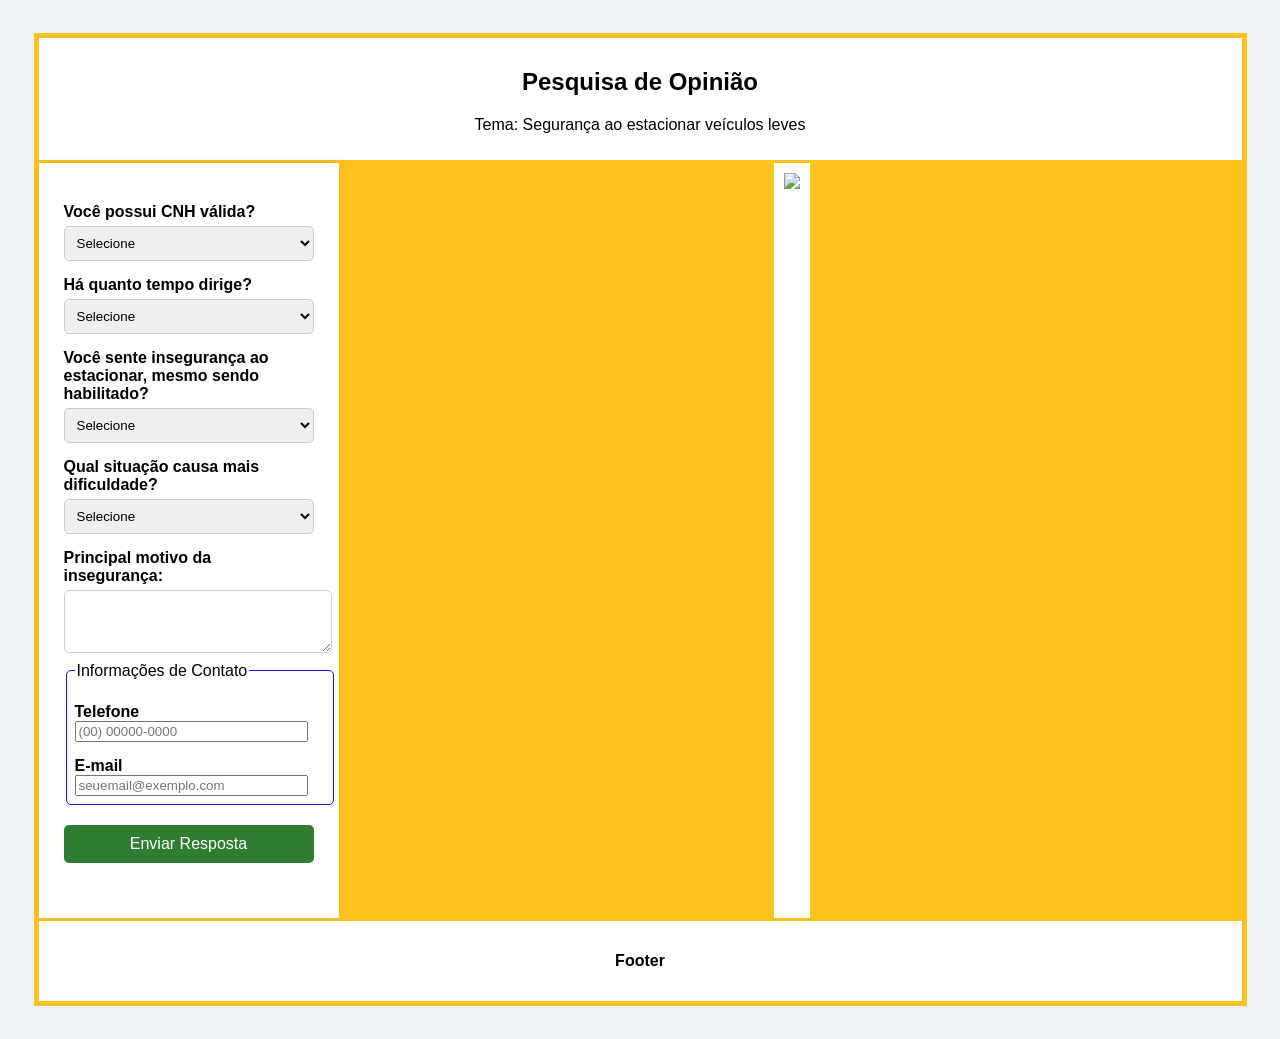
==== index.html @ d5e7ea15 "Pesquisa Opinião - Baliza" ====
<!DOCTYPE html>
<html lang="pt-br">
<head>
  <meta charset="UTF-8" />
  <meta name="viewport" content="width=device-width, initial-scale=1.0"/>

 <script  src="src/script.js"></script>
  <link href="src/stylo.css" rel="stylesheet" />
  <title>Pesquisa - Segurança ao Estacionar</title>
 
</head>
<body>


<div class="container">
  <div class="header" ><h2>Pesquisa de Opinião</h2>
  <p>Tema: Segurança ao estacionar veículos leves</p></div>
  <div class="menu">
    

  <form id="formPesquisa">

    <label>Você possui CNH válida?</label>
    <select id="cnh" required>
      <option value="">Selecione</option>
      <option>Sim</option>
      <option>Não</option>
    </select>

    <label>Há quanto tempo dirige?</label>
    <select id="tempo">
      <option value="">Selecione</option>
      <option>Menos de 1 ano</option>
      <option>1 a 3 anos</option>
      <option>3 a 10 anos</option>
      <option>Mais de 10 anos</option>
    </select>

    <label>Você sente insegurança ao estacionar, mesmo sendo habilitado?</label>
    <select id="inseguranca" required>
      <option value="">Selecione</option>
      <option>Sim, frequentemente</option>
      <option>Às vezes</option>
      <option>Raramente</option>
      <option>Nunca</option>
    </select>

    <label>Qual situação causa mais dificuldade?</label>
    <select id="situacao">
      <option value="">Selecione</option>
      <option>Baliza (vaga paralela)</option>
      <option>Shopping/estacionamento fechado</option>
      <option>Rua movimentada</option>
      <option>Vagas apertadas</option>
      <option>Não tenho dificuldade</option>
    </select>

    <label>Principal motivo da insegurança:</label>
    <textarea id="motivo" rows="3"></textarea>

    <fieldset>
  <legend>Informações de Contato</legend>

  <label>Telefone</label>
  <input  id="tel" name="tel" placeholder="(00) 00000-0000" >

  <label>E-mail</label>
  <input  id="email" name="email" placeholder="seuemail@exemplo.com">

</fieldset>


    <button type="submit">Enviar Resposta</button>
    <div class="ok" id="msg"></div>
  </form>



  </div>
 <div class="content">
  <img src="imagens/EstradaSol.jpg" >
 </div>
  <div class="footer"><h4>Footer</h4></div>
</div>
</body>
</html>
---- src/stylo.css ----
body {    
      font-family: Arial, sans-serif;
      background: #eef2f7;
      display: flex;
      justify-content: center;
      padding: 25px;
    }
  

    .box_II {
      background: white;
      padding: 25px;
      border-radius: 10px;
      max-width: 550px;
      width: 100%;
      box-shadow: 0 0 10px rgba(0,0,0,0.1);
      float:left;
    }

    .container {
  display: grid;
  grid-template-areas:
    "header header"
    "menu content"
    "footer footer";
  grid-template-columns: 1fr 3fr;
  gap: 3px;
  background-color: hwb(44 12% 0%);
  padding: 5px;
}
.container div {
  background-color: white;
  padding: 10px;
}
.container div.header {
  grid-area: header;
  text-align: center;
 font-family: sans-serif;
  
}
.container div.menu {
  grid-area: menu;
       background: white;
      padding: 25px;
    
      max-width: 250px;
      width: 100%;
      box-shadow: 0 0 10px rgba(0,0,0,0.1);
}

    h2 {
      text-align: center;
    }
    label {
      display: block;
      margin-top: 15px;
      font-weight: bold;
    }
    select, textarea{
      width: 100%;
      padding: 8px;
      margin-top: 5px;
      border-radius: 5px;
      border: 1px solid #ccc;
      
    }

     fieldset {

        width: 100%;
      padding: 8px;
      margin-top: 5px;
      border-radius: 5px;
      border: 1px solid #101ee6;
     }

    input {
        width: 90%;

    }
    button {
      margin-top: 20px;
      width: 100%;
      padding: 10px;
      background: #2e7d32;
      color: white;
      border: none;
      border-radius: 5px;
      font-size: 16px;
      cursor: pointer;
    }
    button:hover {
      background: #1b5e20;
    }
    .ok {
      text-align: center;
      color: green;
      margin-top: 10px;
    }

.container div.content {
  grid-area: content;
  /* width: 100%;  Ocupa 80% da largura do pai */
  margin: 0 auto; /* Centraliza */
}
img {
  width: 100%;
}
.container div.footer {
  grid-area: footer;
  text-align: center;  
}
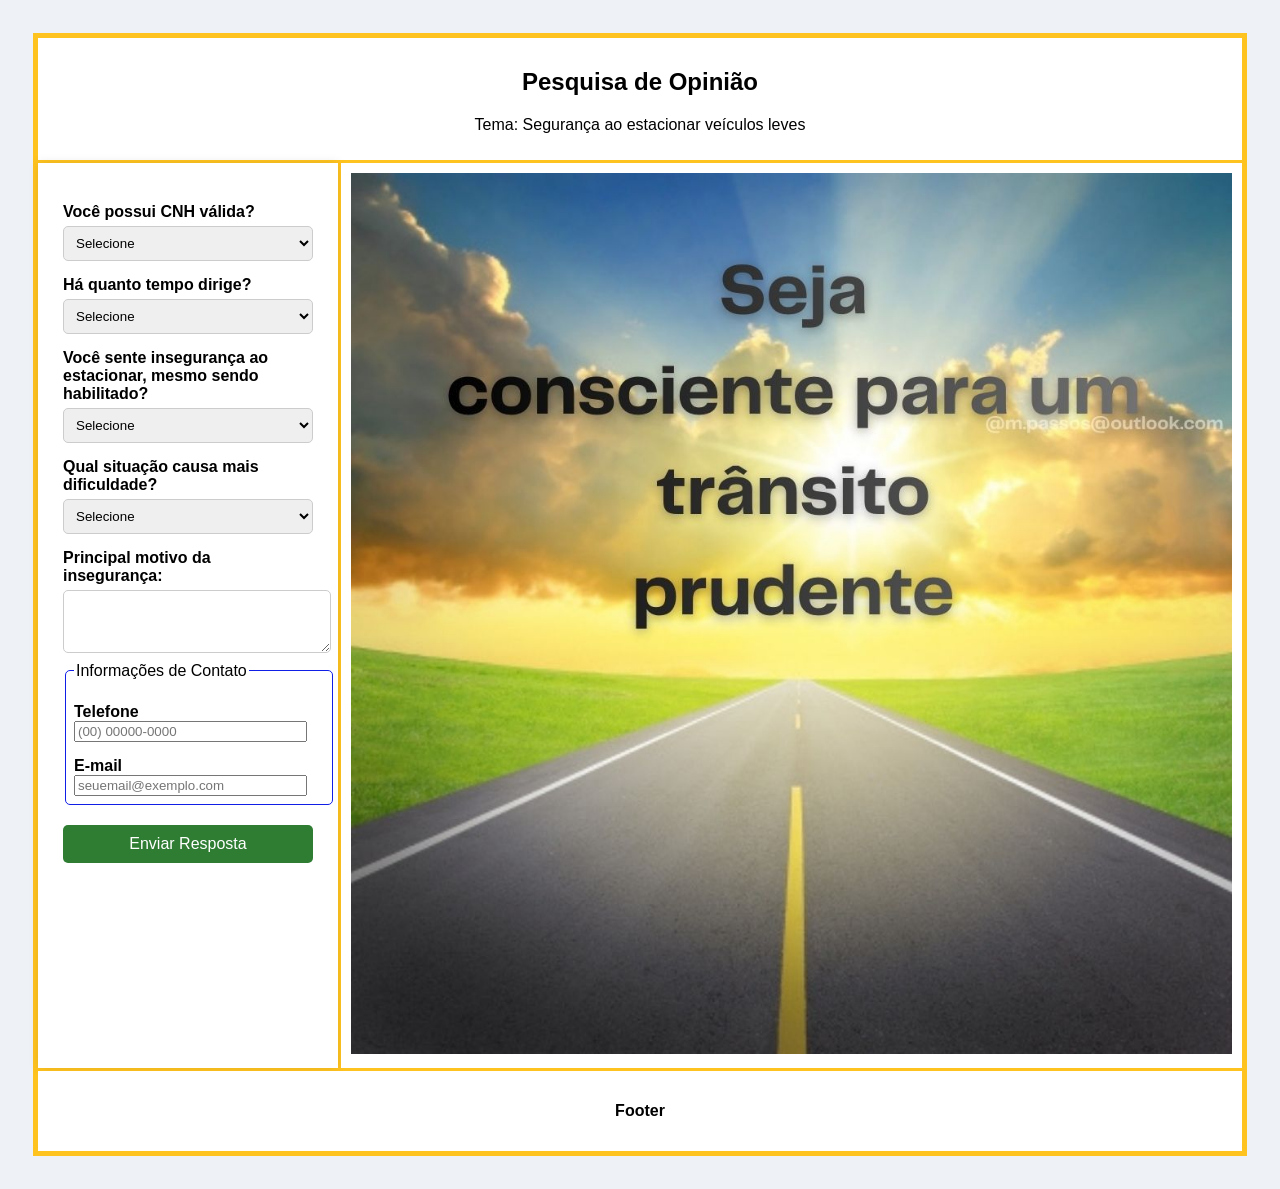
==== commit 16ae18c9: "Update index.html" ====
--- a/index.html
+++ b/index.html
@@ -78,9 +78,10 @@
 
   </div>
  <div class="content">
-  <img src="imagens/EstradaSol.jpg" >
+  <img src="EstradaSol.jpg" >
  </div>
   <div class="footer"><h4>Footer</h4></div>
 </div>
 </body>
-</html>+
+</html>
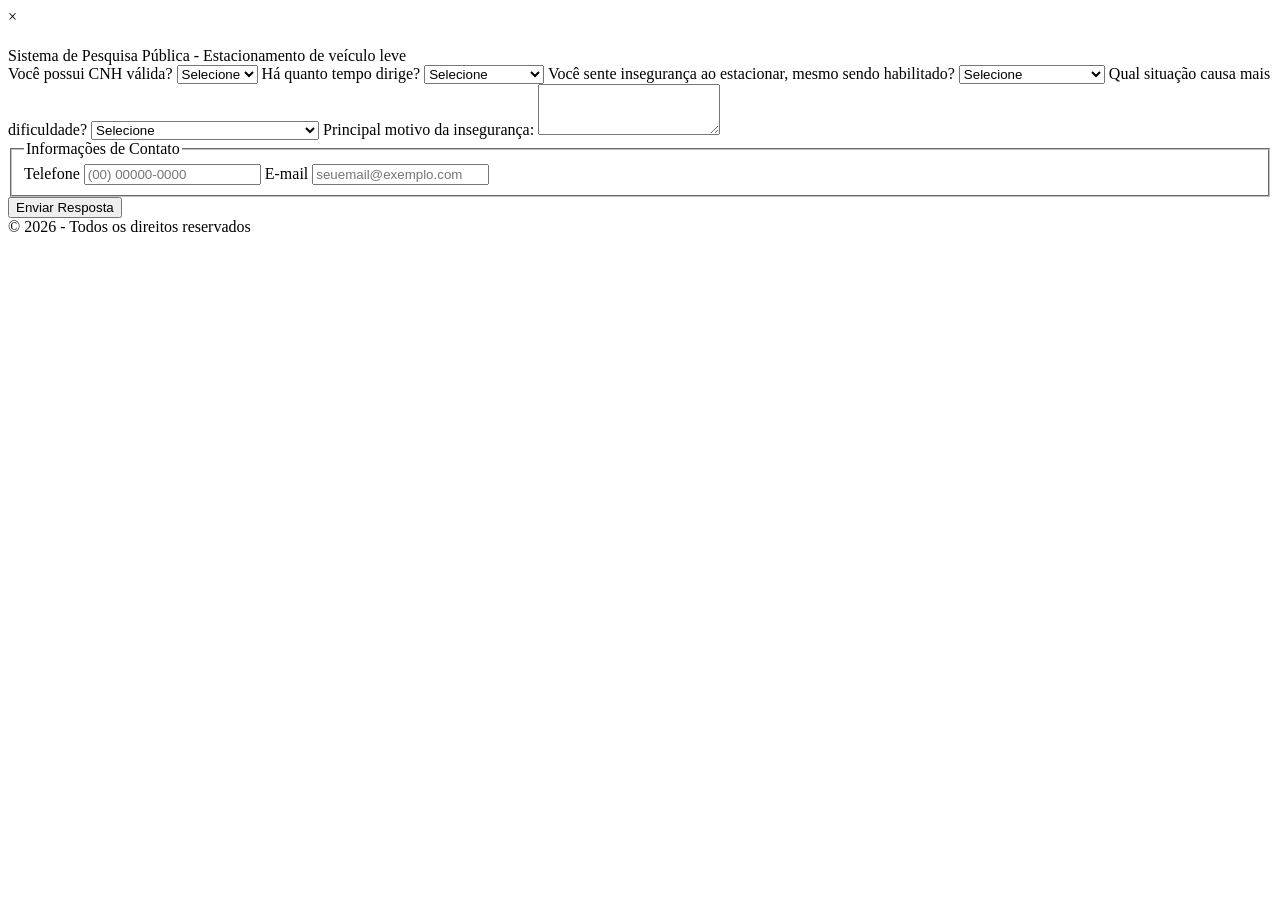
==== commit 51169ee6: "index.html Versão nova" ====
--- a/index.html
+++ b/index.html
@@ -1,25 +1,33 @@
 <!DOCTYPE html>
-<html lang="pt-br">
+<html lang="pt-BR">
 <head>
-  <meta charset="UTF-8" />
-  <meta name="viewport" content="width=device-width, initial-scale=1.0"/>
-
- <script  src="src/script.js"></script>
-  <link href="src/stylo.css" rel="stylesheet" />
-  <title>Pesquisa - Segurança ao Estacionar</title>
- 
+   
+   <link href="src/style.css" rel="stylesheet" />
+    <meta charset="UTF-8">
+    <title>Pesquisa sobre Trânsito</title>
+  
 </head>
 <body>
-
-
-<div class="container">
-  <div class="header" ><h2>Pesquisa de Opinião</h2>
-  <p>Tema: Segurança ao estacionar veículos leves</p></div>
-  <div class="menu">
+   <!-- Estrutura do Modal -->
+    <div id="myModal" class="modal">
+        <div class="modal-content">
+            <span class="close">&times;</span>
+           
+          <!--<img src="logo.png" alt="Logo" class="logo-modal">-->
+            <h1 id="mensg" class="typewriter-text" ></h1>
+           
+        </div>
+    </div>
+     <div class="header">
+    Sistema de Pesquisa Pública - Estacionamento de veículo leve
+  </div>
     
-
-  <form id="formPesquisa">
-
+  <!--<div class="container"></div> -->
+   
+    <div class="form-container">
+       
+        <form>
+           
     <label>Você possui CNH válida?</label>
     <select id="cnh" required>
       <option value="">Selecione</option>
@@ -72,16 +80,14 @@
 
     <button type="submit">Enviar Resposta</button>
     <div class="ok" id="msg"></div>
-  </form>
+        
+        </form>
+    </div>
+   
+ <div class="footer">
+    © 2026 - Todos os direitos reservados
+  </div>
 
-
-
-  </div>
- <div class="content">
-  <img src="EstradaSol.jpg" >
- </div>
-  <div class="footer"><h4>Footer</h4></div>
-</div>
+   <script  src="src/script.js"></script>
 </body>
-
 </html>
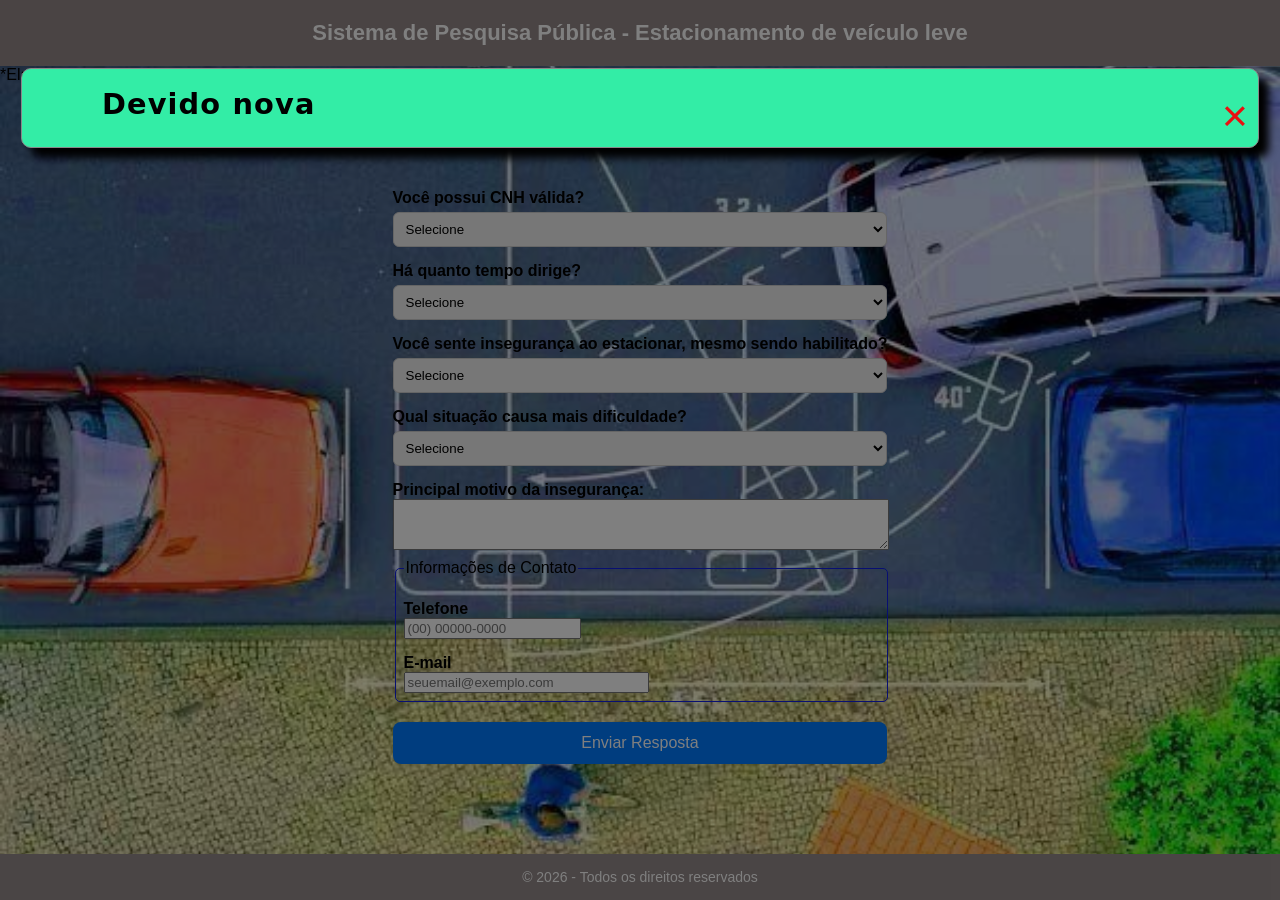
==== commit 02c0f028: "Update index.html" ====
--- a/index.html
+++ b/index.html
@@ -21,6 +21,9 @@
      <div class="header">
     Sistema de Pesquisa Pública - Estacionamento de veículo leve
   </div>
+   <div class="header-2">
+   *Elaborado por ex-instrutor de Auto Escola, credenciado pelo DETRAN-RS
+   </div>
     
   <!--<div class="container"></div> -->
    
@@ -91,3 +94,4 @@
    <script  src="src/script.js"></script>
 </body>
 </html>
+
--- a/src/style.css
+++ b/src/style.css
@@ -0,0 +1,204 @@
+ 
+  body {
+            margin: 0;
+            font-family: Arial, Helvetica, sans-serif;
+            background-image: url('Estacionar.jpg'); /* SUA IMAGEM AQUI */
+            background-size: cover;
+            background-position: center;
+            background-repeat: no-repeat;
+            height: 100vh;
+            display: flex;
+            justify-content: space-between;
+            
+            flex-direction: column;
+            background-attachment: fixed;
+ 
+        }
+
+.modal-content {
+    background-color: hwb(157 20% 7%);
+    margin: 5% auto;
+    padding: 10px;
+    border: 1px solid #888;
+    width: 95%;
+    text-align: center;
+    border-radius: 10px;
+    word-wrap: break-word; 
+    margin-top:68px; 
+    box-shadow: 10px 10px 8px;
+    font-size: 0.9rem;
+    max-width: 100%;
+    line-height: 1.6;
+}
+
+.modal {
+    display: none; /* Escondido por padrão */
+    position: fixed;
+    z-index: 1;
+    left: 0; top: 0;
+    width: 100%; height: 100%;
+    background-color: rgba(0,0,0,0.5);
+    
+}
+
+
+
+.logo-modal {
+    width: 100px; /* Tamanho do seu logo */
+    margin-bottom: 20px;
+}
+
+.close {
+    color: hsl(0, 87%, 49%);
+    float: right;
+    font-size: 45px;
+    font-weight:lighter;
+    cursor: pointer;
+    margin-top:1px; 
+}
+
+/* Efeito Máquina de Escrever */
+.typewriter-text{
+    overflow: hidden; /* Esconde o texto que não foi digitado */
+    text-align:left;
+    margin: 0 auto;
+    letter-spacing:0.3mm;
+    line-height: 1.1;
+    animation: typing 5.5s steps(30, end), blink-caret .75s step-end infinite alternate;
+    font-family:system-ui, -apple-system, BlinkMacSystemFont, 'Segoe UI', Roboto, Oxygen, Ubuntu, Cantarell, 'Open Sans', 'Helvetica Neue', sans-serif;
+    color: #000000;
+    margin-bottom: 1rem;
+    white-space: pre-wrap;    
+    margin-top: 10px; 
+    max-width: 100%; /* Respeita o container */
+    width: 90%;
+}
+
+/* Animações */
+@keyframes typing {
+    from { width: 0 }
+    to { width: 100% }
+}
+
+@media screen and (max-width: 720px) {
+    .modal-content {
+        background-color: hwb(157 20% 7%);
+        margin: 5% auto;
+        padding: 10px;
+        border: 1px solid #888;
+        width: 95%;
+        text-align: center;
+        border-radius: 10px;
+        word-wrap: break-word; 
+        margin-top:68px; 
+        box-shadow: 10px 10px 8px;
+        font-size: 0.4rem;
+        max-width: 100%;
+        line-height: 1.6;
+}
+
+
+     .modal-body {
+        padding: 10px; /* Ajusta o corpo do modal */
+  
+    
+  }
+  
+}
+
+
+
+      
+.header {
+      background: lch(58.03% 4.37 19.75);
+      color: white;
+      padding: 20px;
+      text-align: center;
+      font-size: 22px;
+      font-weight: bold;
+    }
+
+.container {
+    display: flex;
+    justify-content: center;
+    align-items: center;
+    height: 100vh;
+  
+  }
+
+ 
+ 
+ 
+.form-container {
+  flex: 1;
+  display: flex;
+  justify-content: center;
+  align-items: center;
+  padding: 20px;
+  flex-direction: column;
+            
+  
+        }
+
+       label {
+            font-weight: bold;
+            display: block;
+            margin-top: 15px;
+        }
+
+        select {
+            width: 100%;
+            padding: 8px;
+            margin-top: 5px;
+            border-radius: 6px;
+            border: 1px solid #ccc;
+        }
+
+        textarea {
+            width: 99%;
+        }
+
+
+        input#email{
+        width: 50%;
+
+        }
+
+    fieldset {
+
+        width: 96%;
+      padding: 8px;
+      margin-top: 5px;
+      border-radius: 5px;
+      border: 1px solid #101ee6;
+     }
+
+        button {
+            width: 100%;
+            margin-top: 20px;
+            padding: 12px;
+            background: #007bff;
+            color: white;
+            border: none;
+            border-radius: 8px;
+            font-size: 16px;
+            cursor: pointer;
+        }
+
+        button:hover {
+            background: #0056b3;
+        }
+
+.footer {
+      background: hwb(0 55% 41%);
+      color: white;
+      text-align: center;
+      padding: 15px;
+      font-size: 14px;
+    }
+
+
+   
+
+   
+
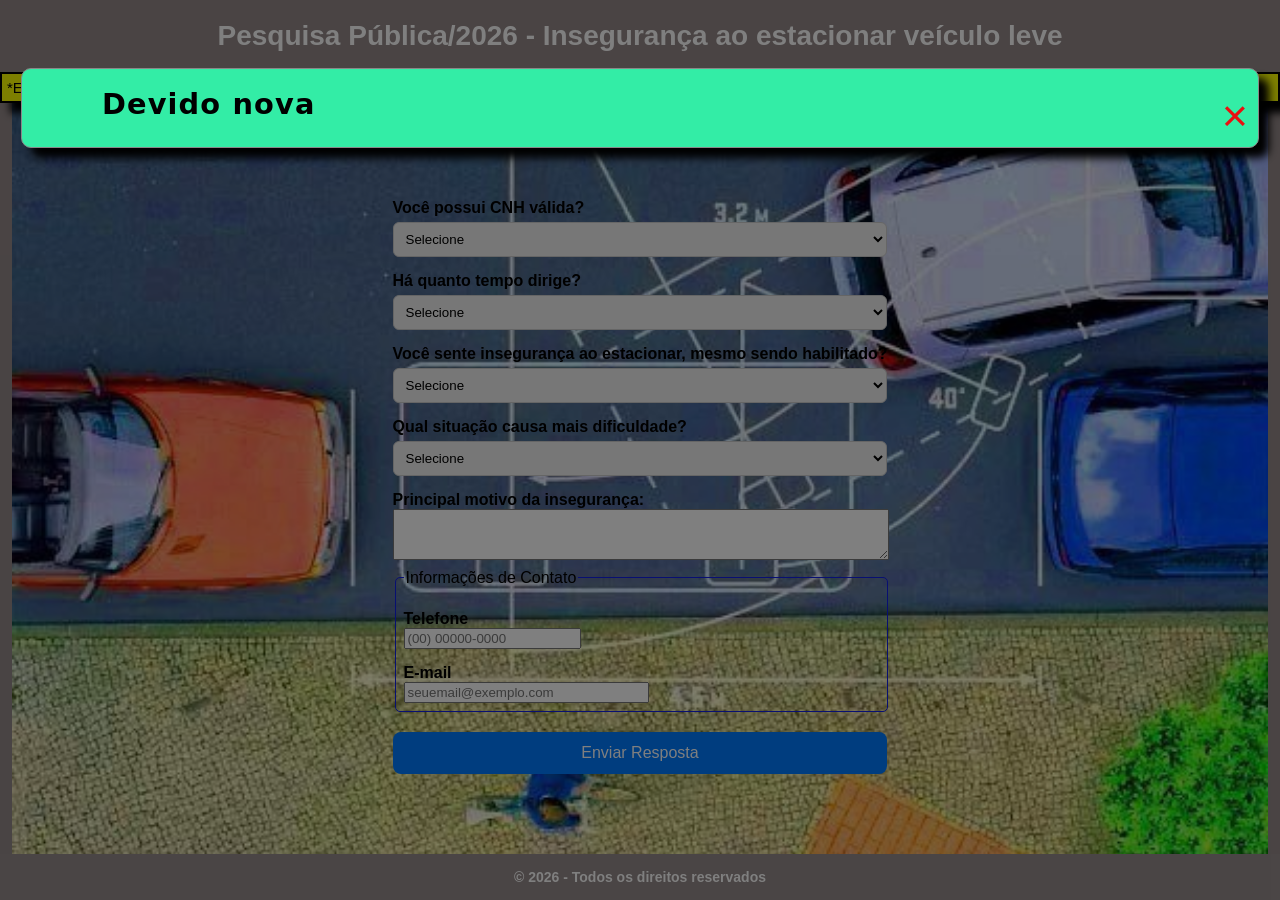
==== commit 02823666: "Update index.html" ====
--- a/index.html
+++ b/index.html
@@ -19,7 +19,7 @@
         </div>
     </div>
      <div class="header">
-    Sistema de Pesquisa Pública - Estacionamento de veículo leve
+     Pesquisa Pública/2026 - Insegurança ao estacionar veículo leve
   </div>
    <div class="header-2">
    *Elaborado por ex-instrutor de Auto Escola, credenciado pelo DETRAN-RS
@@ -95,3 +95,4 @@
 </body>
 </html>
 
+
--- a/src/style.css
+++ b/src/style.css
@@ -1,18 +1,18 @@
  
   body {
-            margin: 0;
+           margin: 0;
             font-family: Arial, Helvetica, sans-serif;
             background-image: url('Estacionar.jpg'); /* SUA IMAGEM AQUI */
             background-size: cover;
             background-position: center;
             background-repeat: no-repeat;
+            background-size: contain;
             height: 100vh;
             display: flex;
-            justify-content: space-between;
-            
+            justify-content: space-between;            
             flex-direction: column;
             background-attachment: fixed;
- 
+            background-color: lch(58.03% 4.37 19.75);
         }
 
 .modal-content {
@@ -96,26 +96,31 @@
         max-width: 100%;
         line-height: 1.6;
 }
-
-
      .modal-body {
         padding: 10px; /* Ajusta o corpo do modal */
+      }
   
-    
-  }
-  
-}
-
-
-
-      
+}
+
 .header {
       background: lch(58.03% 4.37 19.75);
       color: white;
       padding: 20px;
       text-align: center;
-      font-size: 22px;
+      font-size: 28px;
       font-weight: bold;
+    }
+ .header-2 {
+      background: oklab(96.479% -0.07575 0.19788);
+      color: #000000;
+      padding: 20px;
+      text-align:left;
+      font-size: 15px;
+       box-shadow: 10px 10px 8px;
+      border: 2px solid black; 
+     padding: 5px;           
+     display: inline-block;   
+      
     }
 
 .container {
@@ -195,6 +200,7 @@
       text-align: center;
       padding: 15px;
       font-size: 14px;
+     font-weight: bold;
     }
 
 
@@ -202,3 +208,5 @@
 
    
 
+
+
